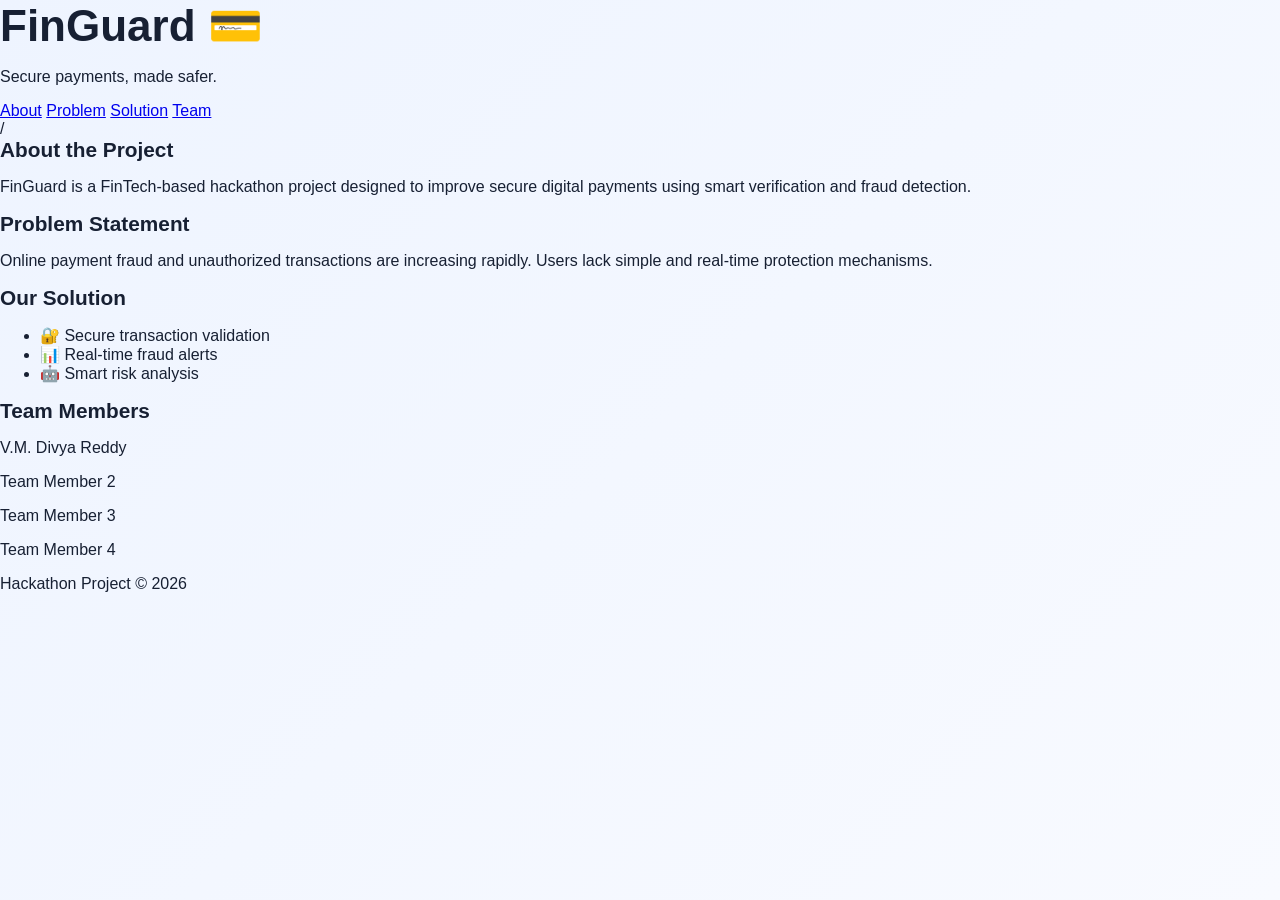
==== new1.html @ b3862a18 "1" ====
<!DOCTYPE html>
<html lang="en">

<head>
    <meta charset="UTF-8">
    <title>Hackathon Project</title>
    <link rel="stylesheet" href="style.css">
</head>

<body>

    <!-- Header -->
    <header>
        <h1>FinGuard 💳</h1>
        <p>Secure payments, made safer.</p>
    </header>

    <!-- Navigation -->
    <nav>
        <a href="#about">About</a>
        <a href="#problem">Problem</a>
        <a href="#solution">Solution</a>
        <a href="#team">Team</a>
    </nav>
    /

    <!-- About -->
    <section id="about">
        <h2>About the Project</h2>
        <p>
            FinGuard is a FinTech-based hackathon project designed to improve
            secure digital payments using smart verification and fraud detection.
        </p>
    </section>

    <!-- Problem -->
    <section id="problem">
        <h2>Problem Statement</h2>
        <p>
            Online payment fraud and unauthorized transactions are increasing rapidly.
            Users lack simple and real-time protection mechanisms.
        </p>
    </section>

    <!-- Solution -->
    <section id="solution">
        <h2>Our Solution</h2>
        <ul>
            <li>🔐 Secure transaction validation</li>
            <li>📊 Real-time fraud alerts</li>
            <li>🤖 Smart risk analysis</li>
        </ul>
    </section>

    <!-- Team -->
    <section id="team">
        <h2>Team Members</h2>
        <p>V.M. Divya Reddy</p>
        <p>Team Member 2</p>
        <p>Team Member 3</p>
        <p>Team Member 4</p>
    </section>

    <!-- Footer -->
    <footer>
        <p>Hackathon Project © 2026</p>
    </footer>

</body>

</html>
---- style.css ----
:root {
    --bg: #f3f7ff;
    --surface: #ffffff;
    --surface-strong: #eef4ff;
    --primary: #4f46e5;
    --primary-dark: #3730a3;
    --accent: #14b8a6;
    --warning: #f59e0b;
    --danger: #ef4444;
    --text: #172033;
    --muted: #667085;
    --border: #dfe7f5;
    --shadow: 0 16px 40px rgba(79, 70, 229, 0.12);
}

* {
    box-sizing: border-box;
}

html {
    scroll-behavior: smooth;
}

body {
    margin: 0;
    min-height: 100vh;
    font-family: 'Inter', sans-serif;
    background: linear-gradient(135deg, #eef4ff 0%, #f8faff 100%);
    color: var(--text);
}

button,
input,
textarea,
select {
    font: inherit;
}

button {
    cursor: pointer;
}

.app-shell {
    max-width: 1200px;
    margin: 0 auto;
    padding: 32px 20px 48px;
}

.topbar {
    display: flex;
    align-items: center;
    justify-content: space-between;
    gap: 20px;
    margin-bottom: 24px;
    padding: 20px 24px;
    border: 1px solid var(--border);
    border-radius: 24px;
    background: rgba(255, 255, 255, 0.7);
    backdrop-filter: blur(8px);
    box-shadow: var(--shadow);
}

.eyebrow {
    margin: 0 0 8px;
    color: var(--primary);
    text-transform: uppercase;
    letter-spacing: 0.12em;
    font-size: 0.72rem;
    font-weight: 700;
}

h1 {
    margin: 0;
    font-size: clamp(2rem, 5vw, 2.75rem);
}

.ghost-button,
.text-button,
.primary-button,
.action-button,
.status-toggle {
    border: none;
    border-radius: 12px;
    transition: transform 0.2s ease, box-shadow 0.2s ease;
}

.ghost-button:hover,
.text-button:hover,
.primary-button:hover,
.action-button:hover,
.status-toggle:hover {
    transform: translateY(-1px);
}

.ghost-button {
    background: #eef2ff;
    color: var(--primary-dark);
    padding: 0.75rem 1rem;
    font-weight: 700;
}

.dashboard {
    display: grid;
    gap: 24px;
}

.stats-grid {
    display: grid;
    grid-template-columns: repeat(4, minmax(180px, 1fr));
    gap: 18px;
}

.stat-card {
    position: relative;
    padding: 22px 20px;
    border-radius: 20px;
    background: var(--surface);
    border: 1px solid var(--border);
    box-shadow: var(--shadow);
    overflow: hidden;
}

.stat-card::before {
    content: "";
    position: absolute;
    inset: 0 auto 0 0;
    width: 6px;
    background: currentColor;
}

.accent-blue {
    color: var(--primary);
}

.accent-green {
    color: var(--accent);
}

.accent-gold {
    color: var(--warning);
}

.accent-red {
    color: var(--danger);
}

.stat-label {
    display: block;
    margin-bottom: 12px;
    color: var(--muted);
    font-weight: 600;
}

.stat-number {
    font-size: clamp(2rem, 4vw, 2.5rem);
    font-weight: 800;
}

.panel {
    background: rgba(255, 255, 255, 0.82);
    border: 1px solid var(--border);
    border-radius: 24px;
    padding: 22px;
    box-shadow: var(--shadow);
}

.panel-header,
.toolbar {
    display: flex;
    align-items: center;
    justify-content: space-between;
    gap: 18px;
}

.panel-header {
    margin-bottom: 18px;
}

h2 {
    margin: 0;
    font-size: 1.3rem;
}

.text-button {
    background: transparent;
    color: var(--primary);
    font-weight: 700;
}

.hidden {
    display: none;
}

.form-grid {
    display: grid;
    grid-template-columns: repeat(2, minmax(0, 1fr));
    gap: 18px;
}

.field {
    display: flex;
    flex-direction: column;
    gap: 8px;
    color: var(--muted);
    font-weight: 600;
}

.field.full-width {
    grid-column: 1 / -1;
}

input,
textarea,
select {
    width: 100%;
    border: 1px solid var(--border);
    border-radius: 12px;
    background: #f9fbff;
    color: var(--text);
    padding: 0.8rem 0.95rem;
}

input:focus,
textarea:focus,
select:focus {
    outline: 2px solid rgba(79, 70, 229, 0.18);
    border-color: rgba(79, 70, 229, 0.5);
}

textarea {
    resize: vertical;
    min-height: 100px;
}

.form-actions {
    margin-top: 18px;
    display: flex;
    justify-content: flex-end;
}

.primary-button {
    padding: 0.9rem 1.3rem;
    background: linear-gradient(135deg, var(--primary) 0%, #6d5ef3 100%);
    color: white;
    font-weight: 700;
    box-shadow: 0 12px 24px rgba(79, 70, 229, 0.23);
}

.toolbar {
    flex-wrap: wrap;
    margin-bottom: 20px;
}

.search-wrapper {
    flex: 1;
    min-width: 180px;
}

.filter-group {
    display: flex;
    align-items: center;
    gap: 8px;
    color: var(--muted);
    font-weight: 600;
}

.task-list {
    display: grid;
    gap: 16px;
}

.task-card {
    display: flex;
    justify-content: space-between;
    align-items: center;
    gap: 16px;
    padding: 18px 16px;
    background: var(--surface-strong);
    border: 1px solid var(--border);
    border-left: 5px solid transparent;
    border-radius: 18px;
}

.task-card.priority-high {
    border-left-color: var(--danger);
}

.task-card.priority-medium {
    border-left-color: var(--warning);
}

.task-card.priority-low {
    border-left-color: var(--accent);
}

.task-card.completed {
    opacity: 0.8;
}

.task-card.completed h3 {
    text-decoration: line-through;
}

.task-main {
    display: grid;
    gap: 10px;
    flex: 1;
}

.task-heading {
    display: flex;
    align-items: flex-start;
    gap: 12px;
}

.status-toggle {
    width: 30px;
    height: 30px;
    border: 2px solid var(--border);
    background: white;
    color: white;
    font-weight: 800;
    flex-shrink: 0;
}

.status-toggle.is-complete {
    background: var(--accent);
    border-color: var(--accent);
}

.task-heading h3 {
    margin: 0 0 6px;
    font-size: 1.1rem;
}

.task-description {
    margin: 0;
    color: var(--muted);
    line-height: 1.6;
}

.task-meta {
    display: flex;
    flex-wrap: wrap;
    gap: 8px;
}

.badge {
    display: inline-flex;
    align-items: center;
    justify-content: center;
    padding: 0.42rem 0.7rem;
    border-radius: 999px;
    font-size: 0.72rem;
    font-weight: 700;
}

.badge.priority.high {
    background: rgba(239, 68, 68, 0.12);
    color: #b42318;
}

.badge.priority.medium {
    background: rgba(245, 158, 11, 0.14);
    color: #b45309;
}

.badge.priority.low {
    background: rgba(20, 184, 166, 0.12);
    color: #0f766e;
}

.badge.status.completed {
    background: rgba(20, 184, 166, 0.12);
    color: #0f766e;
}

.badge.status.overdue {
    background: rgba(239, 68, 68, 0.12);
    color: #b42318;
}

.badge.status.pending {
    background: rgba(79, 70, 229, 0.12);
    color: var(--primary-dark);
}

.badge.date {
    background: rgba(148, 163, 184, 0.1);
    color: var(--muted);
}

.task-actions {
    display: flex;
    gap: 10px;
}

.action-button {
    padding: 0.65rem 0.9rem;
    font-weight: 700;
}

.action-button.edit {
    background: rgba(79, 70, 229, 0.12);
    color: var(--primary-dark);
}

.action-button.delete {
    background: rgba(239, 68, 68, 0.1);
    color: #b42318;
}

.empty-state {
    padding: 26px;
    text-align: center;
    border: 1px dashed var(--border);
    border-radius: 18px;
    color: var(--muted);
    background: rgba(148, 163, 184, 0.04);
}

.sr-only {
    position: absolute;
    width: 1px;
    height: 1px;
    padding: 0;
    margin: -1px;
    overflow: hidden;
    clip: rect(0, 0, 0, 0);
    white-space: nowrap;
    border: 0;
}

@media (max-width: 860px) {
    .stats-grid {
        grid-template-columns: repeat(2, minmax(150px, 1fr));
    }
}

@media (max-width: 640px) {
    .app-shell {
        padding: 18px 14px 36px;
    }

    .topbar,
    .panel-header,
    .toolbar,
    .task-card {
        flex-direction: column;
        align-items: stretch;
    }

    .stats-grid,
    .form-grid {
        grid-template-columns: 1fr;
    }

    .task-actions {
        justify-content: flex-end;
    }
}
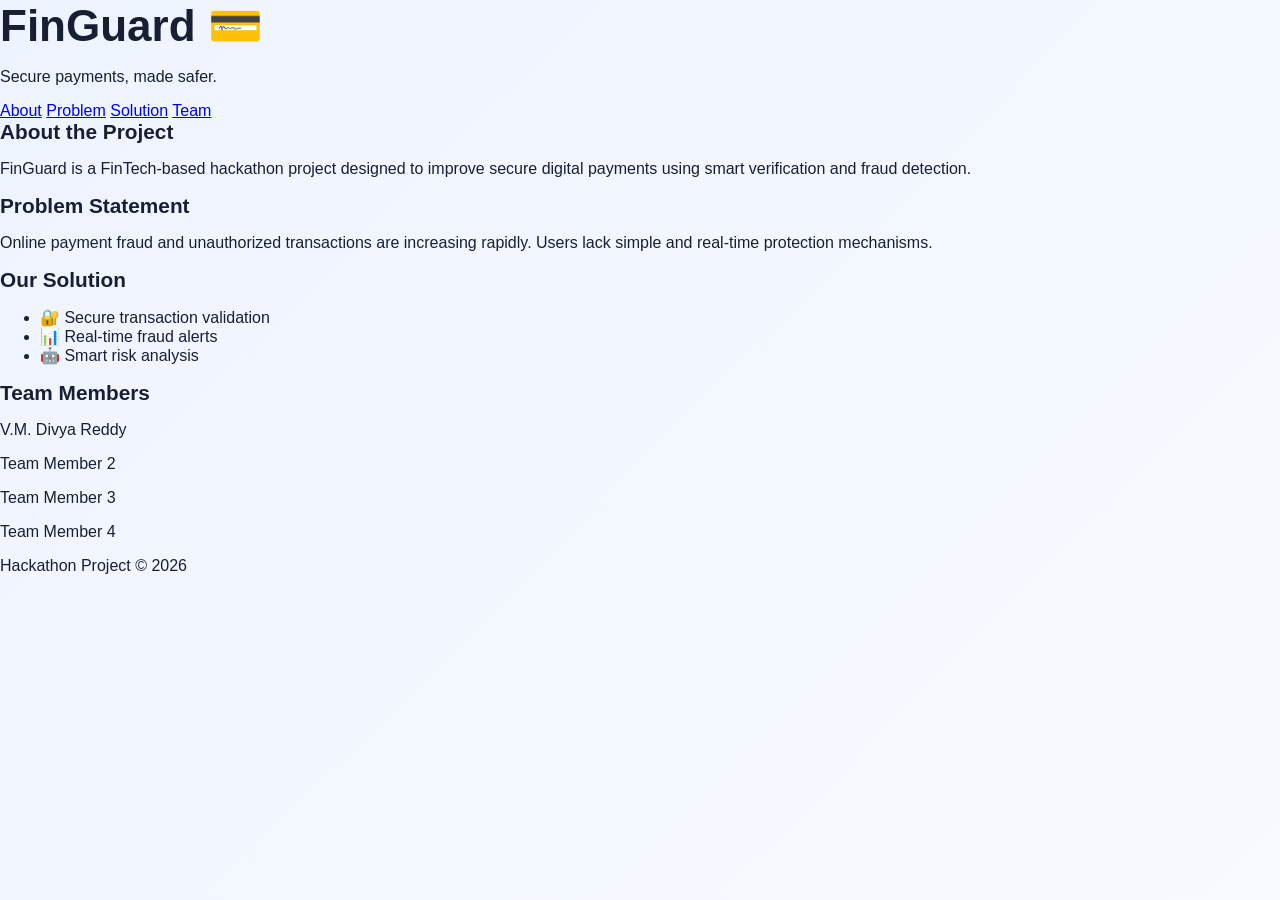
==== commit 4a137ce6: "1" ====
--- a/new1.html
+++ b/new1.html
@@ -22,7 +22,6 @@
         <a href="#solution">Solution</a>
         <a href="#team">Team</a>
     </nav>
-    /
 
     <!-- About -->
     <section id="about">
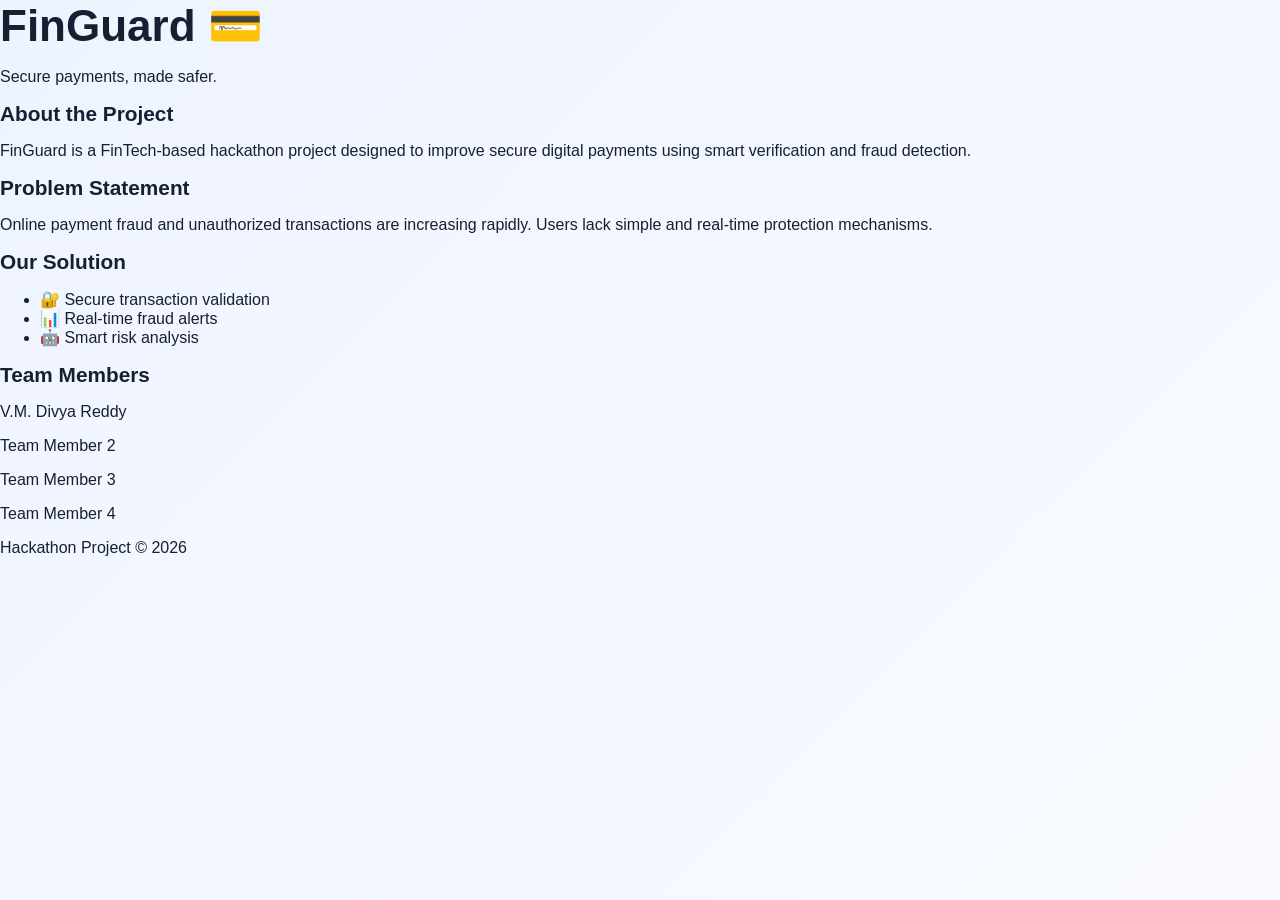
==== commit cec099b8: "2" ====
--- a/new1.html
+++ b/new1.html
@@ -16,12 +16,6 @@
     </header>
 
     <!-- Navigation -->
-    <nav>
-        <a href="#about">About</a>
-        <a href="#problem">Problem</a>
-        <a href="#solution">Solution</a>
-        <a href="#team">Team</a>
-    </nav>
 
     <!-- About -->
     <section id="about">
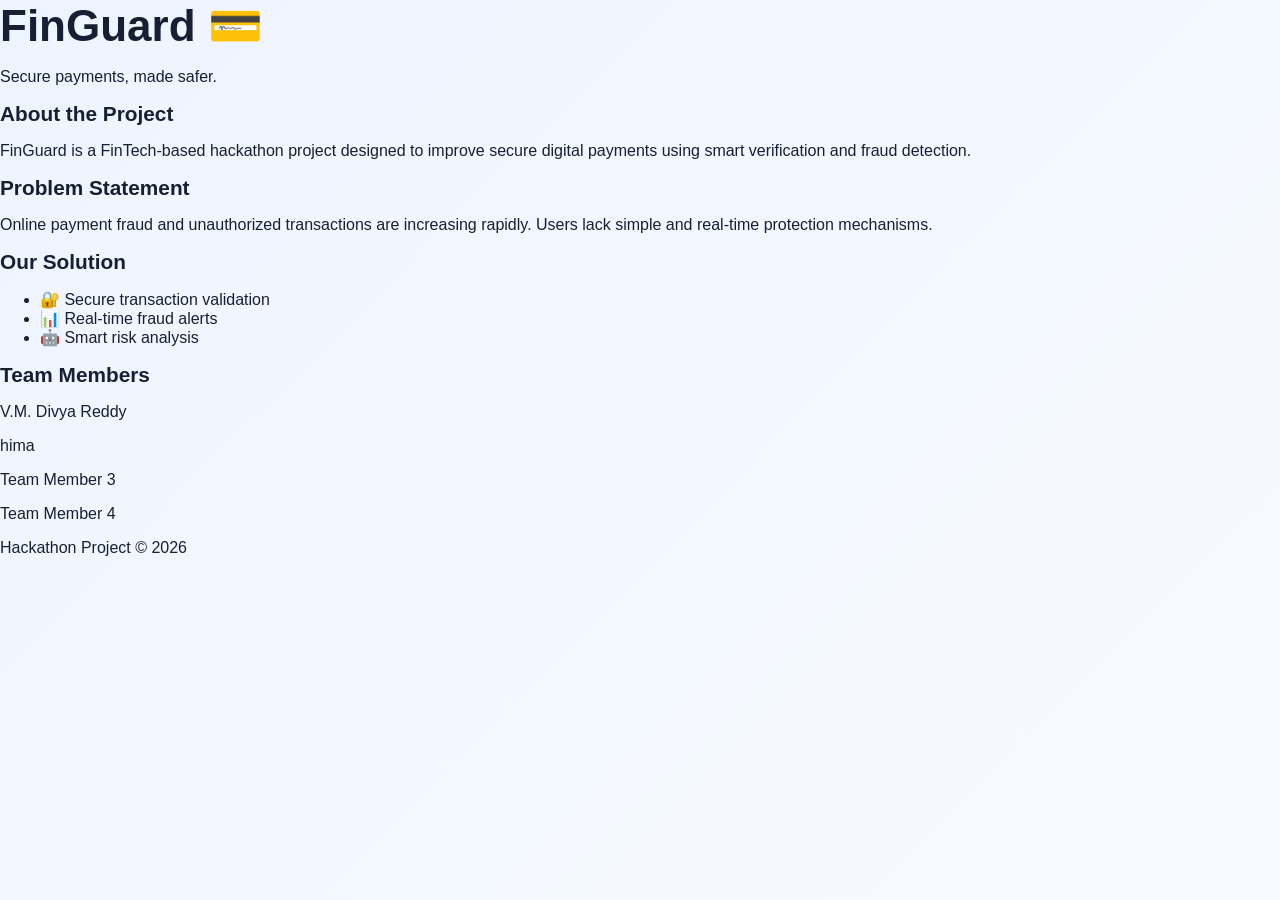
==== commit 5b355ae7: "2" ====
--- a/new1.html
+++ b/new1.html
@@ -32,6 +32,7 @@
         <p>
             Online payment fraud and unauthorized transactions are increasing rapidly.
             Users lack simple and real-time protection mechanisms.
+
         </p>
     </section>
 
@@ -49,7 +50,7 @@
     <section id="team">
         <h2>Team Members</h2>
         <p>V.M. Divya Reddy</p>
-        <p>Team Member 2</p>
+        <p>hima</p>
         <p>Team Member 3</p>
         <p>Team Member 4</p>
     </section>
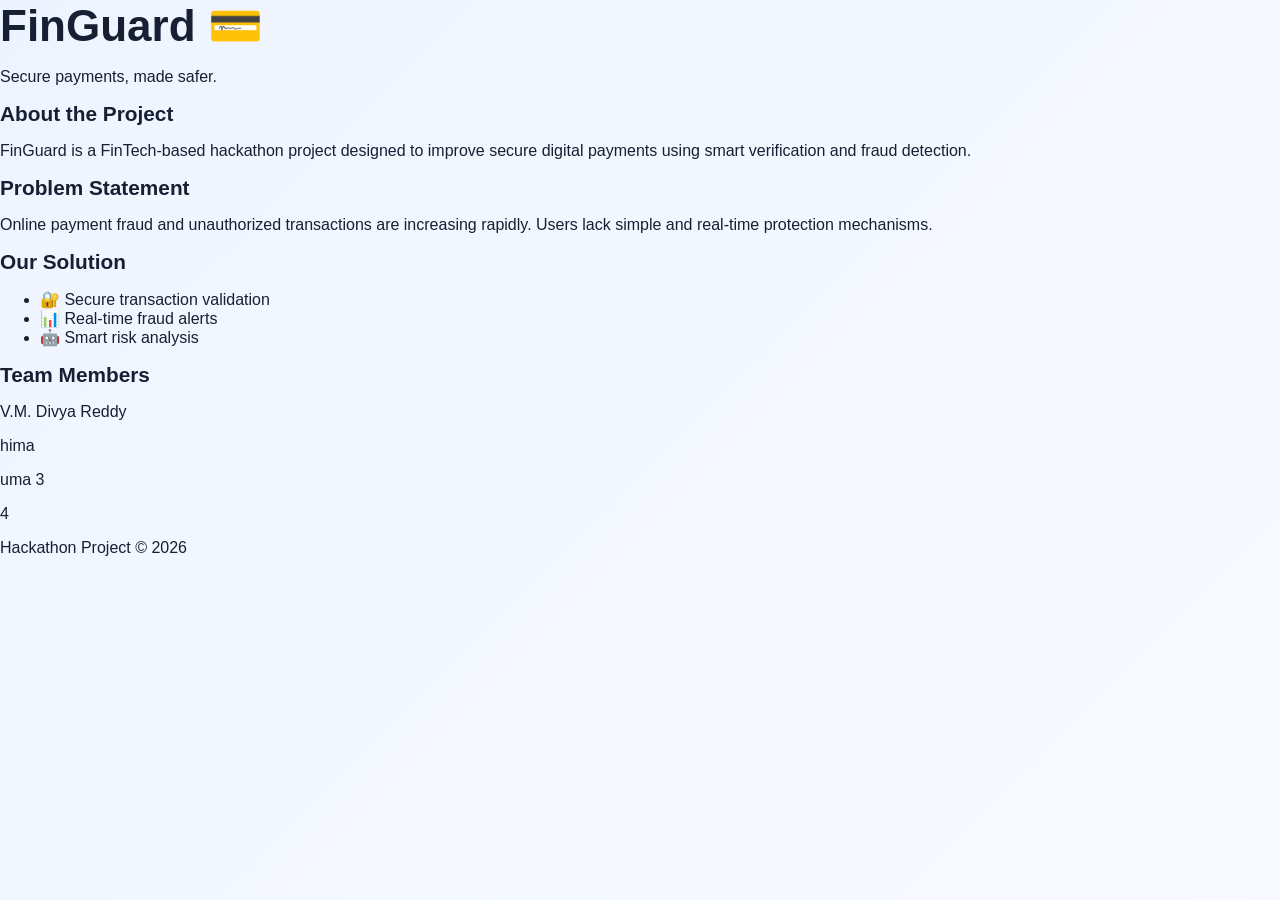
==== commit 0456232b: "1" ====
--- a/new1.html
+++ b/new1.html
@@ -51,8 +51,8 @@
         <h2>Team Members</h2>
         <p>V.M. Divya Reddy</p>
         <p>hima</p>
-        <p>Team Member 3</p>
-        <p>Team Member 4</p>
+        <p>uma 3</p>
+        <p> 4</p>
     </section>
 
     <!-- Footer -->
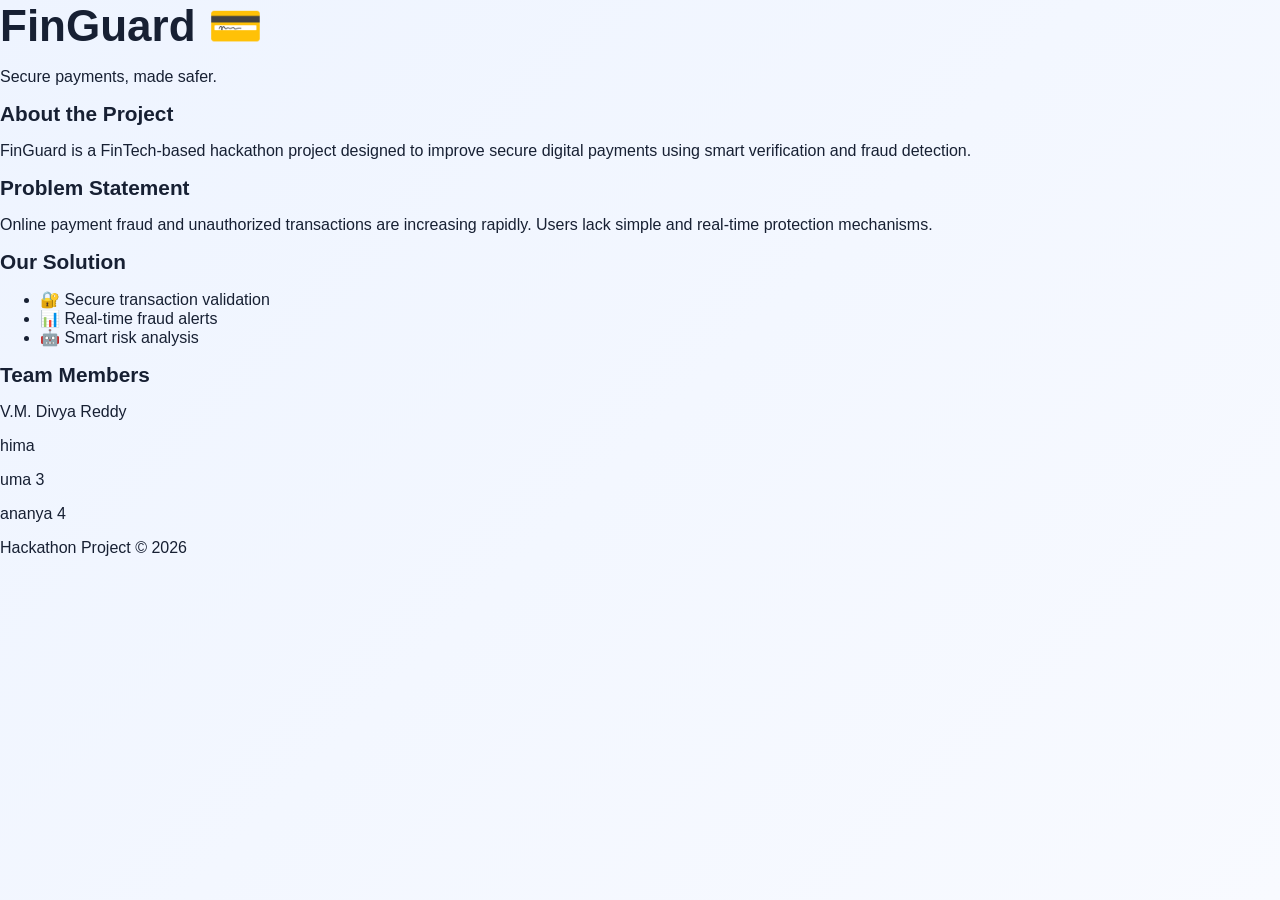
==== commit 0c2eb37e: "2" ====
--- a/new1.html
+++ b/new1.html
@@ -52,7 +52,7 @@
         <p>V.M. Divya Reddy</p>
         <p>hima</p>
         <p>uma 3</p>
-        <p> 4</p>
+        <p> ananya 4</p>
     </section>
 
     <!-- Footer -->
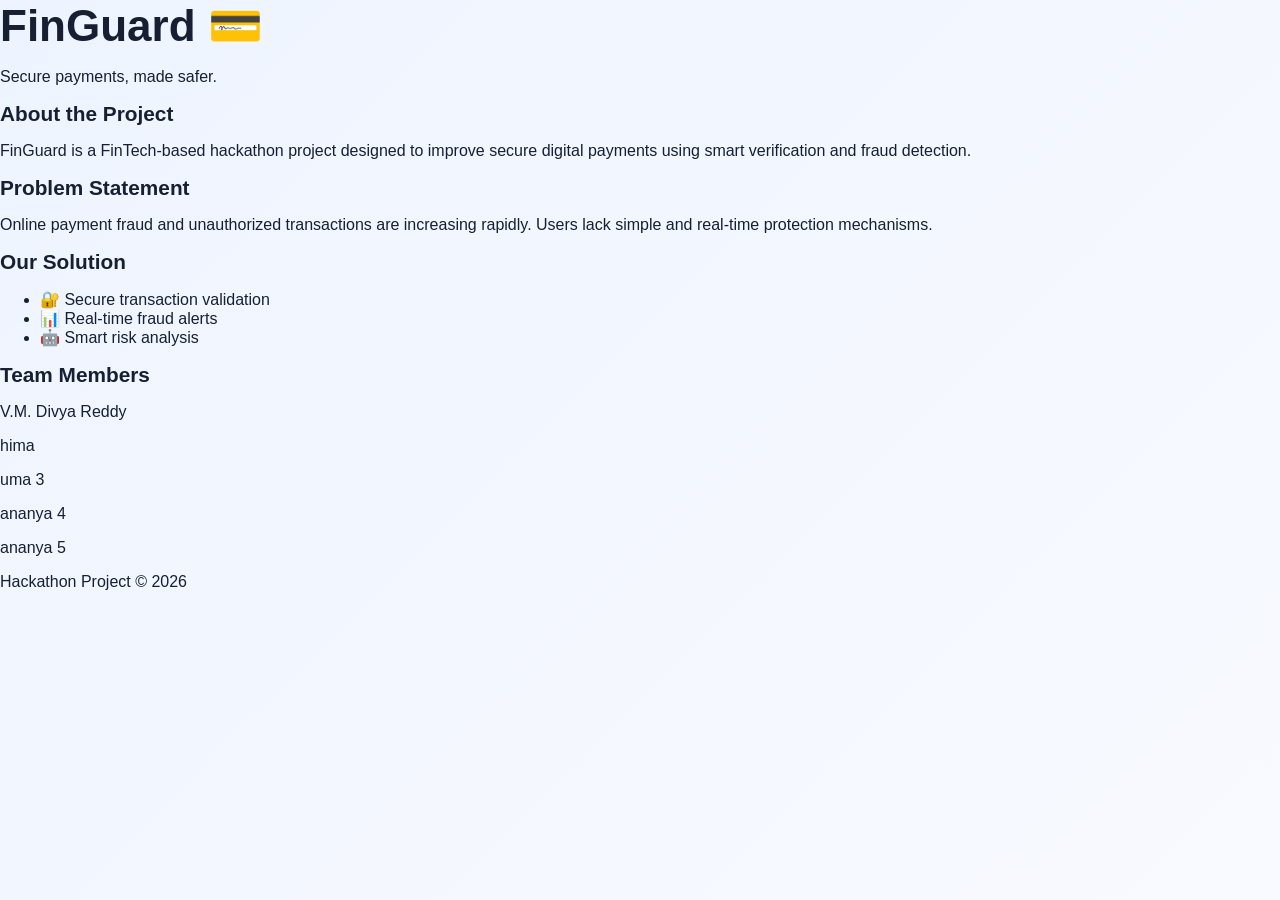
==== commit 05804134: "5" ====
--- a/new1.html
+++ b/new1.html
@@ -53,6 +53,7 @@
         <p>hima</p>
         <p>uma 3</p>
         <p> ananya 4</p>
+        <p> ananya 5</p>
     </section>
 
     <!-- Footer -->
